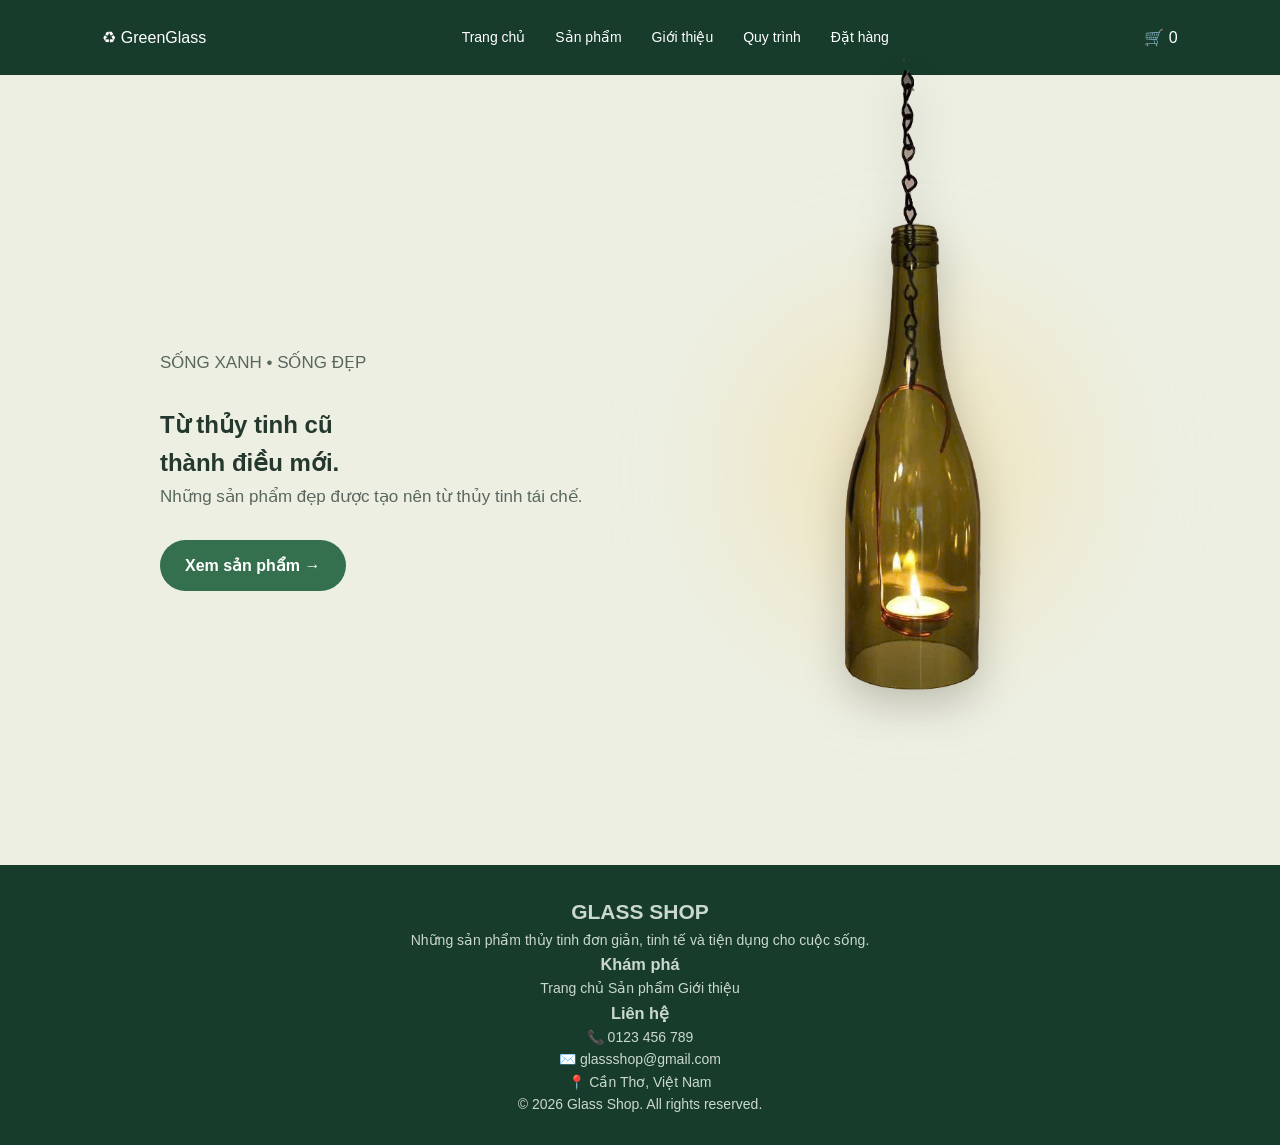
==== index.html/index.html @ 7a40cd33 "Initial website" ====
<!DOCTYPE html>
<html lang="vi">
<head>
    <meta charset="UTF-8">
    <meta name="viewport" content="width=device-width, initial-scale=1.0">
    <title>GreenGlass</title>

    <link rel="stylesheet" href="style.css">
</head>

<body>
    <main>
  
    <div id="menu-content"></div>

<section id="home" class="hero">
    <div>
        <p>SỐNG XANH • SỐNG ĐẸP</p>
        <h1>Từ thủy tinh cũ<br>thành <span>điều mới.</span></h1>
        <p>Những sản phẩm đẹp được tạo nên từ thủy tinh tái chế.</p>
        <a href="sanpham.html" class="btn">Xem sản phẩm →</a>
    </div>

    <div class="hero-image">
        <div class="hero-product">
        <img src="img/Banner2.png" alt="đèn chai thủy tinh">
        </div>
    </div>

    
</section>
</main>
<div id="footer-content"></div>
<script src="components.js"></script>
</body>
</html>
---- index.html/style.css ----
* {
    margin: 0;
    padding: 0;
    box-sizing: border-box;
}

html {
    scroll-behavior: smooth;
}

body {
    font-family: Arial, sans-serif;
    background: #f6f3ea;
    color: #24382d;
    min-height: 100%;
    line-height: 1.6;
}

a {
    text-decoration: none;
    color: inherit;
}

button {
    border: 0;
    cursor: pointer;
}
main{
    flex: 1; 
}

/* ===== HEADER ===== */

header {
    height: 75px;
    padding: 0 8%;
    background: #173c2b;
    color: white;

    display: flex;
    align-items: center;
    justify-content: space-between;
}

header h1 {
    color: #d5e6c9;
    font-size: 25px;
}

nav {
    display: flex;
    gap: 30px;
}

nav a {
    font-size: 14px;
    transition: .3s;
}

nav a:hover {
    color: #c9dfba;
}


/* ===== HERO ===== */

.hero {
    min-height: 600px;
    padding: 60px 8%;
    position: relative;
    display: grid; 
    grid-template-columns: 1fr 1fr; 
    align-items: center;
    min-height: 500px;
    background:
        linear-gradient(rgba(223, 233, 216, 0.40),
                        rgba(223, 233, 216, 0.40)),
        url("img/banner1.jpg") center / cover no-repeat;
}
.hero-product {
   height:100%; 
    display: flex;
    justify-content: center;
    align-items: center;
}

/* Ánh sáng phía sau chai */
.hero-product::before {
    content: "";
    position: absolute;
    width: 300px;
    height: 300px;
    border-radius: 50%;
    background: #f3d58a;
    filter: blur(80px);
    opacity: .45;
}

/* Chai */
.hero-product img {
   
   
    height: auto; 
    transform: translateY(-80px);
    width: 160%;
    max-height: 670px;
    object-fit: contain;
    max-width:none; 

    filter:
        drop-shadow(0 15px 20px rgba(0, 0, 0, .2));
}


.hero div {
    max-width: 1150px;
    margin: auto;
}

.hero h2 {
    max-width: 650px;
    font-size: 55px;
    line-height: 1.15;
    color: #173c2b;
    margin-bottom: 22px;
}

.hero p {
    max-width: 560px;
    color: #59675e;
    font-size: 17px;
    margin-bottom: 30px;
}

.btn {
    display: inline-block;
    background: #34704d;
    color: white;
    padding: 13px 25px;
    border-radius: 30px;
    font-weight: bold;
    transition: .3s;
}

.btn:hover,
button:hover {
    background: #173c2b;
    transform: translateY(-2px);
}


/* ===== SECTION ===== */

section {
    padding: 80px 8%;
}

section > h2 {
    text-align: center;
    color: #173c2b;
    font-size: 34px;
    margin-bottom: 45px;
}


/* ===== PRODUCTS ===== */

.products {
    max-width: 1100px;
    margin: auto;

    display: grid;
    grid-template-columns: repeat(3, 1fr);
    gap: 28px;
}

.product {
    background: white;
    border-radius: 18px;
    padding: 15px;

    box-shadow: 0 8px 25px rgba(40, 60, 45, .08);

    transition: .3s;
}

.product:hover {
    transform: translateY(-6px);
}

.product img {
    width: 500px;
    height: 500px; 
    object-fit: cover;
    border-radius: 13px;
    background: #dce8d5;
}

.product h3 {
    margin: 17px 5px 5px;
    color: #24563b;
    font-size: 18px;
}

.product p {
    margin: 0 5px 15px;
    color: #a36d45;
    font-size: 17px;
    font-weight: bold;
}

.product button {
    width: 100%;
    padding: 11px;
    border-radius: 25px;
    background: #34704d;
    color: white;
}


/* ===== ABOUT ===== */

.about {
    background: #e9e3d5;
}

.about p {
    max-width: 700px;
    margin: auto;
    text-align: center;
    color: #59645c;
    font-size: 16px;
}


/* ===== PROCESS ===== */

.process {
    background: #f6f3ea;
}

.process > div {
    max-width: 1000px;
    margin: auto;

    display: grid;
    grid-template-columns: repeat(4, 1fr);
    gap: 20px;
}

.process h3 {
    min-height: 130px;

    background: white;
    border-radius: 16px;

    display: flex;
    align-items: center;
    justify-content: center;

    text-align: center;
    padding: 20px;

    color: #34704d;
box-shadow: 0 7px 22px rgba(40, 60, 45, .07);

    transition: .3s;
}

.process h3:hover {
    transform: translateY(-5px);
    background: #edf4e9;
}


/* ===== FORM ===== */

#contact {
    background: #e4ecdf;
}

form {
    max-width: 650px;
    margin: auto;

    padding: 35px;

    background: white;
    border-radius: 20px;

    box-shadow: 0 10px 35px rgba(40, 60, 45, .1);
}

input,
select,
textarea {
    width: 100%;
    padding: 13px 15px;
    margin-bottom: 17px;

    border: 1px solid #d7ded3;
    border-radius: 9px;

    background: #fafbf8;
    outline: none;

    font-family: inherit;
    font-size: 14px;
}

input:focus,
select:focus,
textarea:focus {
    border-color: #34704d;
}

textarea {
    min-height: 110px;
    resize: vertical;
}

form button {
    width: 100%;
    padding: 13px;

    border-radius: 25px;

    background: #34704d;
    color: white;

    font-weight: bold;
}


/* ===== FOOTER ===== */

footer {
    background: #173c2b;
    color: #cbd8ce;

    text-align: center;
    padding: 30px 15px;

    font-size: 14px;
}


/* ===== TABLET ===== */

@media (max-width: 900px) {

    header {
        padding: 0 5%;
    }

    nav {
        gap: 15px;
    }

    .hero h2 {
        font-size: 45px;
    }

    .products {
        grid-template-columns: repeat(2, 1fr);
    }

    .process > div {
        grid-template-columns: repeat(2, 1fr);
    }
    .hero-product img { max-width: 420px;
    }
}


/* ===== PHONE ===== */

@media (max-width: 600px) {

    header {
        height: auto;
        padding: 18px 6%;

        flex-direction: column;
        gap: 15px;
    }

    nav {
        gap: 15px;
        flex-wrap: wrap;
        justify-content: center;
    }

    nav a {
        font-size: 13px;
    }

    .hero {
        min-height: 450px;
        padding: 60px 7%;
        text-align: center;
    }

    .hero h2 {
        font-size: 37px;
    }

    .hero p {
        font-size: 15px;
    }

    section {
        padding: 60px 6%;
    }

    section > h2 {
        font-size: 29px;
        margin-bottom: 30px;
    }

    .products {
        grid-template-columns: 1fr;
        gap: 22px;
    }

    .product img {
        height: 260px;
    }

    .process > div {
        grid-template-columns: 1fr;
    }

    .process h3 {
        min-height: 90px;
    }

    form {
        padding: 25px 18px;
    }
    .hero-product img { 
        max-width: 300px;
    }
}
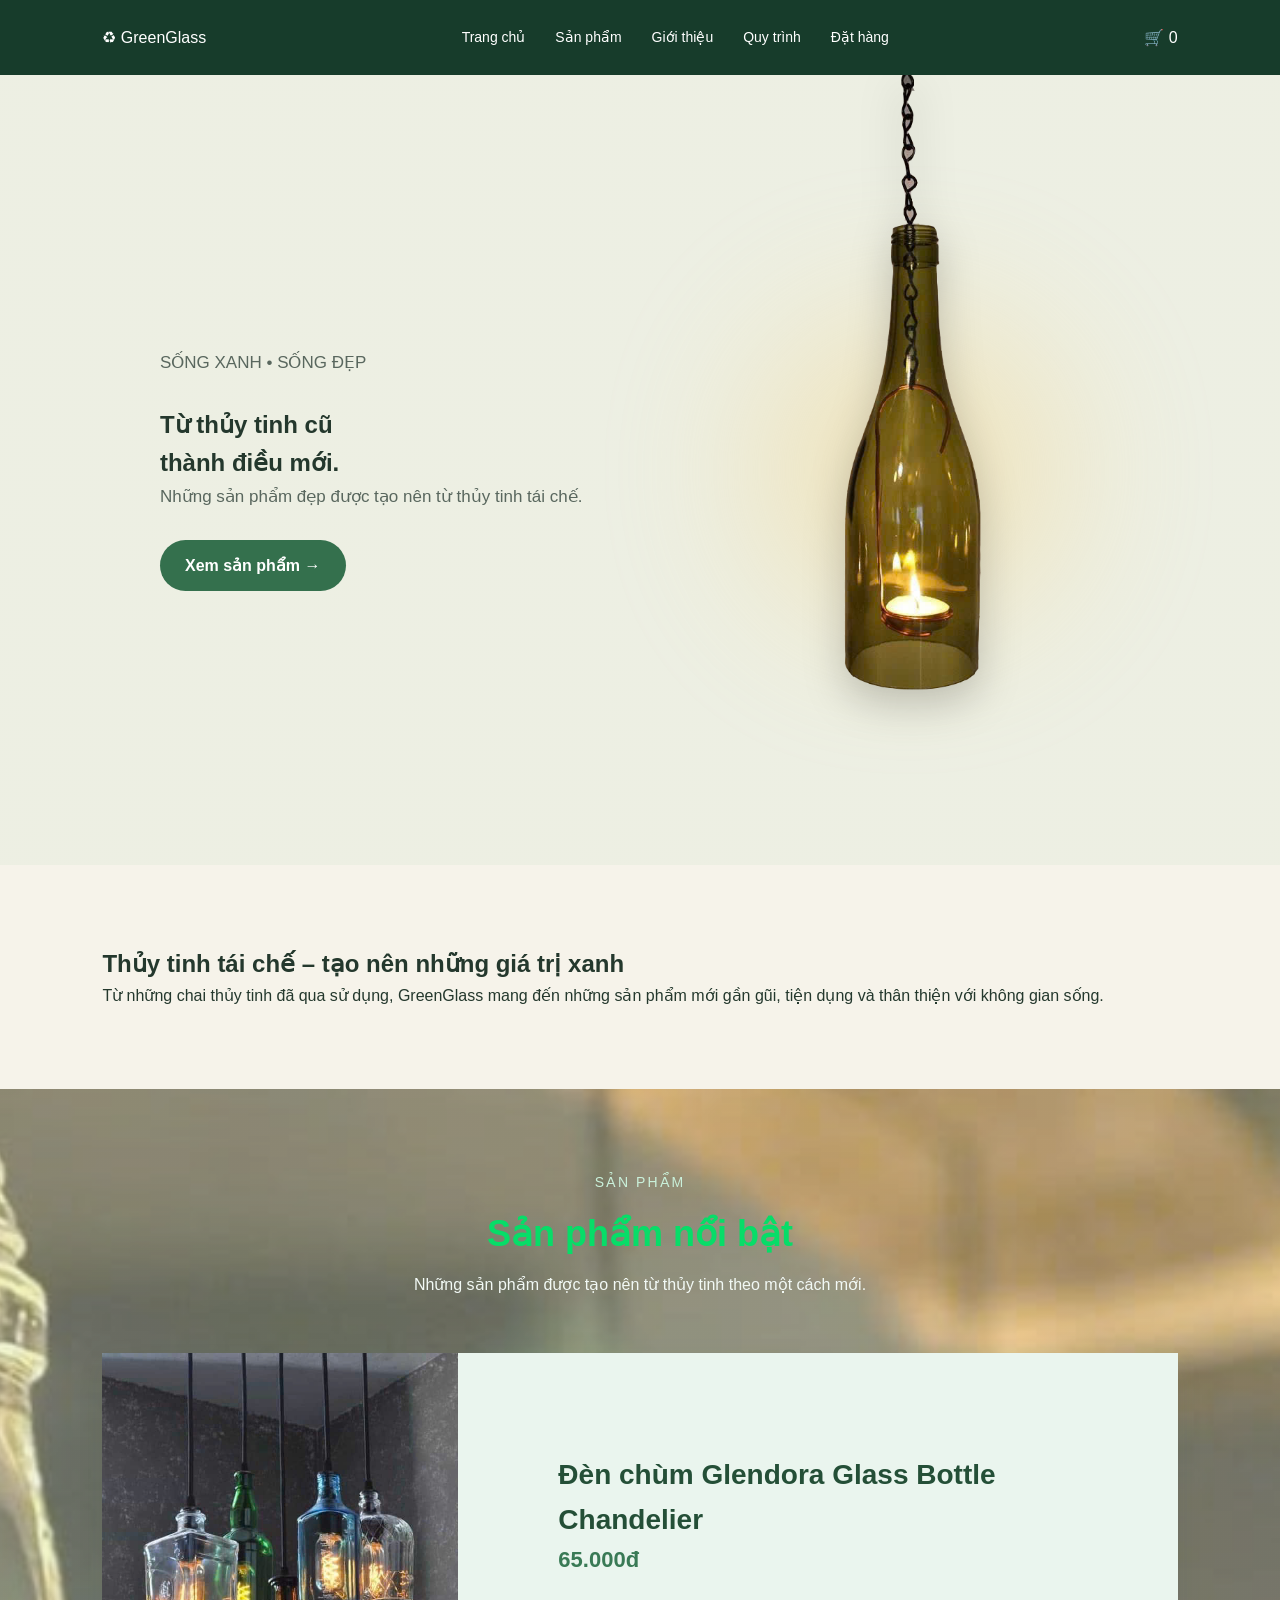
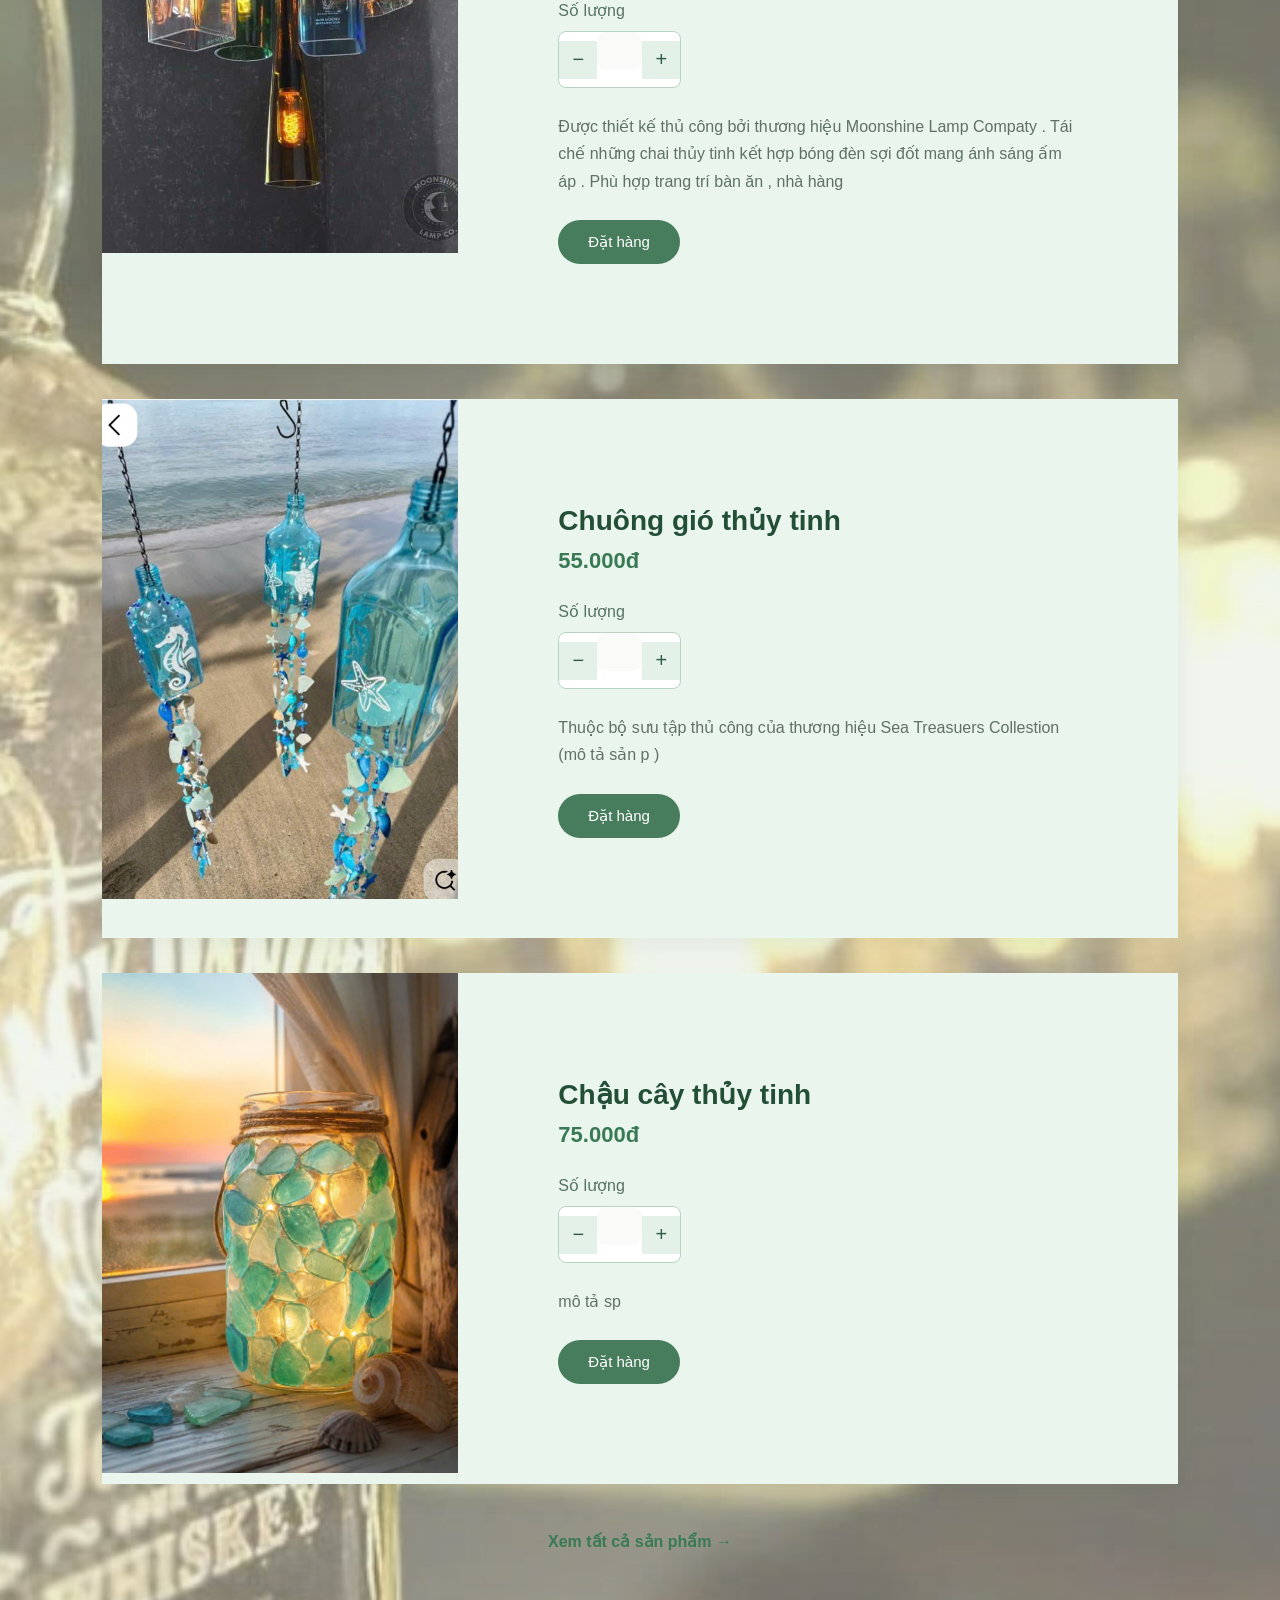
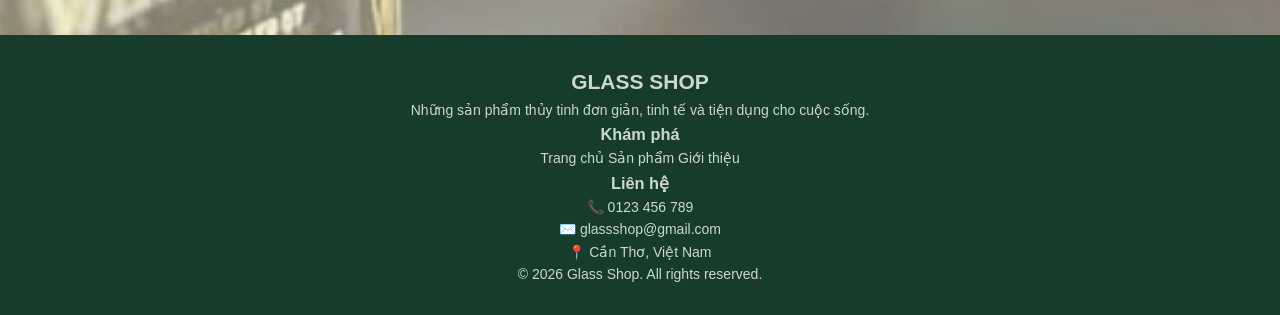
==== commit 8174171e: "Update website" ====
--- a/index.html/index.html
+++ b/index.html/index.html
@@ -9,11 +9,34 @@
 </head>
 
 <body>
-    <main>
+    
+   
   
     <div id="menu-content"></div>
-
+<main>
 <section id="home" class="hero">
+
+    <div class="hero-particles">
+    <span>🍀</span>
+    <span>✦</span>
+    <span>🍃</span>
+    <span>🍀</span>
+    <span>🍃</span>
+    <span>🍃</span>
+    <span>🍂·</span>
+    <span>❄️</span>
+    <span>🍃</span>
+    <span>✦</span>
+    <span>🍀</span>
+    <span>🍃</span>
+    <span>🍃</span>
+    <span>🍂·</span>
+    <span>❄️</span>
+    <span>🍃</span>
+    <span>🪷</span>
+
+</div>
+
     <div>
         <p>SỐNG XANH • SỐNG ĐẸP</p>
         <h1>Từ thủy tinh cũ<br>thành <span>điều mới.</span></h1>
@@ -26,8 +49,195 @@
         <img src="img/Banner2.png" alt="đèn chai thủy tinh">
         </div>
     </div>
-
-    
+    </section>
+
+  
+    <!-- PHẦN 1: BANNER -->
+<section class="intro">
+
+    <div class="intro-content">
+
+        <h1>Thủy tinh tái chế – tạo nên những giá trị xanh</h1>
+
+        <p>
+            Từ những chai thủy tinh đã qua sử dụng,
+            GreenGlass mang đến những sản phẩm mới
+            gần gũi, tiện dụng và thân thiện với không gian sống.
+        </p>
+
+        
+       
+
+    </div>
+
+</section>
+
+
+<!-- PHẦN 2: SẢN PHẨM NỔI BẬT -->
+<section class="featured-products" id="featured-products">
+
+    <div class="section-title">
+        <span>Sản phẩm</span>
+        <h2>Sản phẩm nổi bật</h2>
+        <p>Những sản phẩm được tạo nên từ thủy tinh theo một cách mới.</p>
+    </div>
+
+
+   <!-- SẢN PHẨM 1 -->
+<div class="product-card">
+
+    <div class="product-image">
+        <img src="img/sanpham1.jpg" alt="Sản phẩm thủy tinh">
+    </div>
+
+    <div class="product-info">
+
+        <h3>Đèn chùm Glendora Glass Bottle Chandelier </h3>
+
+        <p class="product-price">65.000đ</p>
+
+        <label>Số lượng</label>
+
+        <div class="quantity">
+            <button class="minus">−</button>
+            <input type="number" value="1" min="1">
+            <button class="plus">+</button>
+        </div>
+
+        <p class="product-description">
+          Được thiết kế thủ công bởi thương hiệu Moonshine Lamp Compaty . Tái chế những chai thủy 
+          tinh kết hợp bóng đèn sợi đốt mang ánh sáng ấm áp . Phù hợp trang trí bàn ăn , nhà hàng 
+        </p>
+
+        <button class="order-btn">
+            Đặt hàng
+        </button>
+
+    </div>
+
+</div>
+
+
+    <!-- SẢN PHẨM 2 -->
+    <div class="product-card">
+
+        <div class="product-image">
+            <img src="img/sanpham2.jpg" alt="Sản phẩm thủy tinh">
+        </div>
+
+        <div class="product-info">
+
+            <h3>Chuông gió thủy tinh </h3>
+
+            <p class="product-price">55.000đ</p>
+
+            <label>Số lượng</label>
+
+            <div class="quantity">
+                <button class="minus">−</button>
+                <input type="number" value="1" min="1">
+                <button class="plus">+</button>
+            </div>
+
+            <p class="product-description">
+                Thuộc bộ sưu tập thủ công của thương hiệu Sea Treasuers Collestion 
+                (mô tả sản p )
+            </p>
+
+            <button class="order-btn">
+                Đặt hàng
+            </button>
+
+        </div>
+    </div>
+
+
+    <!-- SẢN PHẨM 3 -->
+    <div class="product-card">
+
+        <div class="product-image">
+            <img src="img/sanpham3.jpg" alt="Sản phẩm thủy tinh">
+        </div>
+
+        <div class="product-info">
+<h3>Chậu cây thủy tinh</h3>
+
+            <p class="product-price">75.000đ</p>
+
+            <label>Số lượng</label>
+
+            <div class="quantity">
+                <button class="minus">−</button>
+                <input type="number" value="1" min="1">
+                <button class="plus">+</button>
+            </div>
+
+            <p class="product-description">
+                mô tả sp 
+            </p>
+
+            <button class="order-btn">
+                Đặt hàng
+            </button>
+
+        </div>
+    </div>
+
+
+    <div class="view-all">
+        <a href="sanpham.html">Xem tất cả sản phẩm →</a>
+    </div>
+
+</section>
+
+
+<!-- POPUP ĐĂNG NHẬP / ĐĂNG KÝ -->
+<div class="account-popup" id="accountPopup">
+
+    <div class="account-box">
+
+        <button class="close-popup" id="closePopup">×</button>
+
+        <h2>Đăng nhập</h2>
+
+        <p>Vui lòng đăng nhập hoặc tạo tài khoản để đặt hàng.</p>
+
+        <input type="email" placeholder="Email">
+
+        <input type="password" placeholder="Mật khẩu">
+
+        <button class="login-btn">Đăng nhập</button>
+
+        <p class="register-text">
+            Chưa có tài khoản?
+            <a href="#">Đăng ký</a>
+        </p>
+
+    </div>
+
+</div>
+
+ <script>
+const orderButtons = document.querySelectorAll(".order-btn");
+const accountPopup = document.getElementById("accountPopup");
+const closePopup = document.getElementById("closePopup");
+
+orderButtons.forEach(button => {
+    button.addEventListener("click", () => {
+        accountPopup.style.display = "flex";
+    });
+});
+
+closePopup.addEventListener("click", () => {
+    accountPopup.style.display = "none";
+});
+
+accountPopup.addEventListener("click", (event) => {
+    if (event.target === accountPopup) {
+        accountPopup.style.display = "none";
+    }
+});
+</script>
 </section>
 </main>
 <div id="footer-content"></div>
--- a/index.html/style.css
+++ b/index.html/style.css
@@ -26,7 +26,12 @@
     cursor: pointer;
 }
 main{
-    flex: 1; 
+    width: 100%; 
+}
+.hero, 
+.featured-products{
+    width: 100%; 
+    box-sizing: border-box;
 }
 
 /* ===== HEADER ===== */
@@ -65,6 +70,8 @@
 /* ===== HERO ===== */
 
 .hero {
+    width:100%; 
+    flex-shrink: 0;
     min-height: 600px;
     padding: 60px 8%;
     position: relative;
@@ -94,6 +101,8 @@
     background: #f3d58a;
     filter: blur(80px);
     opacity: .45;
+
+    animation: bottleGlow 3s ease-in-out infinte alternate; 
 }
 
 /* Chai */
@@ -161,7 +170,26 @@
     font-size: 34px;
     margin-bottom: 45px;
 }
-
+.section-title { 
+    text-align: center;
+    margin-bottom: 55px;
+
+}
+
+.section-title span { 
+    color : #caf1db; 
+    font-size : 14px; 
+    letter-spacing: 2px;
+    text-transform: uppercase;
+}
+.section-title h2 { 
+    color: #07dd68; 
+    font-size:36px;
+    margin: 10px 0; 
+}
+.section-title p{ 
+    color: #f2f9f5; 
+}
 
 /* ===== PRODUCTS ===== */
 
@@ -188,12 +216,13 @@
     transform: translateY(-6px);
 }
 
-.product img {
-    width: 500px;
+.product-image {
+    width: 600px;
     height: 500px; 
-    object-fit: cover;
-    border-radius: 13px;
-    background: #dce8d5;
+    overflow:hidden;
+    display:flex; 
+    align-items: center;
+    justify-content: center;
 }
 
 .product h3 {
@@ -216,7 +245,41 @@
     background: #34704d;
     color: white;
 }
-
+.product-card{ 
+    max-width: 8000px ; 
+    max-height: 700px;
+    margin: 0 auto 35px; 
+    display: flex; 
+    background: #eaf5ee; 
+    border-radius: hidden;
+    box-shadow: 0 8px 25px rgba(40, 80, 55, 0.08); 
+}
+.product-image img{
+    width : 100%; 
+    height: 100% ; 
+    object-fit: cover; 
+}
+.product-info { 
+    width: 100%; 
+    padding: 100px; 
+    object-fit: contain;
+}
+.product-info h3 {
+    color: #244f37; 
+    font-size: 28px;
+    margin-top: 0;
+}
+.product-price { 
+    color: #397a55; 
+    font-size: 22px; 
+    font-weight: 600;
+}
+.product-info label {
+    display: block; 
+    color: #557263; 
+    margin-top: 20px; 
+    margin-bottom: 8px;
+}
 
 /* ===== ABOUT ===== */
 
@@ -340,7 +403,7 @@
 
     text-align: center;
     padding: 30px 15px;
-
+    margin: auto;
     font-size: 14px;
 }
 
@@ -396,9 +459,31 @@
     }
 
     .hero {
-        min-height: 450px;
-        padding: 60px 7%;
+        width: 100%; 
+        box-sizing: border-box;
+        min-height: 500px;
+        padding: 60px 8%;
         text-align: center;
+        background: 
+               linear-gradient(
+                      rgba(223, 233, 216, 0.40),
+                      rgba(223, 233, 216, 0.40)    
+               ),
+               url("img/Banner1.jpg") center / cover no-repeat;
+               display:grid;
+               align-items: center;
+               justify-content: center;
+               text-align: center;
+               color: white; 
+               grid-template-columns: 1fr 1fr;
+
+    }
+    .hero h1 {
+
+        font-size: 48px;
+        margin-bottom: 20px;
+        font-weight: 600;
+
     }
 
     .hero h2 {
@@ -407,8 +492,18 @@
 
     .hero p {
         font-size: 15px;
-    }
-
+        line-height: 1.8; 
+        margin-bottom: 30px;
+    }
+    .hero-btn { 
+        display: inline-block; 
+        padding: 13px 28px; 
+        background: white; 
+        color: #315d47; 
+        text-decoration: none;
+        border-radius: 30px;
+        font-weight: 600;
+    }
     section {
         padding: 60px 6%;
     }
@@ -442,3 +537,350 @@
         max-width: 300px;
     }
 }
+/*Sản phẩm giới thiệu  */ 
+.featured-products { 
+    padding: 80px 8%; 
+    background: 
+    linear-gradient(
+             rgba(223, 233, 216, 0.40),
+             rgba(223, 233, 216, 0.40)
+             ),  
+             url("img/Banner1.jpg") center / cover no-repeat;
+
+    width: 100%; 
+    flex-shrink: 0;
+}
+
+/* SỐ LƯỢNG */
+
+.quantity {
+
+    display: flex;
+
+    align-items: center;
+
+    width: fit-content;
+
+    border: 1px solid #b8d3c1;
+
+    border-radius: 8px;
+
+    overflow: hidden;
+
+    background: white;
+
+}
+
+.quantity button {
+
+    width: 38px;
+
+    height: 38px;
+
+    border: none;
+
+    background: #e3f1e8;
+
+    color: #315d43;
+
+    font-size: 20px;
+
+    cursor: pointer;
+
+}
+
+.quantity input {
+
+    width: 45px;
+
+    height: 38px;
+
+    border: none;
+
+    text-align: center;
+
+    outline: none;
+
+}
+
+.product-description {
+
+    color: #5f7167;
+
+    line-height: 1.7;
+
+    margin: 25px 0;
+
+}
+
+/* NÚT ĐẶT HÀNG */
+
+.order-btn {
+
+    border: none;
+
+    padding: 13px 30px;
+
+    background: #477d5c;
+
+    color: white;
+
+    border-radius: 25px;
+
+    font-size: 15px;
+
+    cursor: pointer;
+
+}
+
+.order-btn:hover {
+
+    background: #356746;
+
+}
+
+/* XEM TẤT CẢ */
+
+.view-all {
+
+    text-align: center;
+
+    margin-top: 45px;
+
+}
+
+.view-all a {
+
+    color: #397a55;
+
+    text-decoration: none;
+
+    font-weight: 600;
+
+}
+
+/* =========================
+
+   POPUP TÀI KHOẢN
+
+========================= */
+
+.account-popup {
+
+    display: none;
+
+    position: fixed;
+
+    inset: 0;
+
+    background: rgba(0, 0, 0, 0.45);
+
+    align-items: center;
+
+    justify-content: center;
+
+    z-index: 1000;
+
+}
+
+.account-box {
+
+    width: 380px;
+
+    max-width: 90%;
+
+    background: white;
+
+    padding: 35px;
+
+    border-radius: 20px;
+
+    position: relative;
+
+}
+
+.account-box h2 {
+
+    color: #315d43;
+
+}
+
+.account-box p {
+
+    color: #68776e;
+
+    line-height: 1.5;
+
+}
+
+.account-box input {
+
+    width: 100%;
+
+    box-sizing: border-box;
+
+    padding: 13px;
+
+    margin-top: 12px;
+
+    border: 1px solid #cbdcd1;
+
+    border-radius: 8px;
+
+    outline: none;
+
+}
+
+.login-btn {
+
+    width: 100%;
+
+    margin-top: 18px;
+
+    padding: 13px;
+
+    border: none;
+
+    border-radius: 8px;
+
+    background: #477d5c;
+
+    color: white;
+
+    cursor: pointer;
+
+}
+
+.close-popup {
+
+    position: absolute;
+
+    right: 18px;
+
+    top: 12px;
+
+    border: none;
+
+    background: none;
+
+    font-size: 28px;
+
+    cursor: pointer;
+
+}
+
+.register-text {
+
+    text-align: center;
+
+    margin-top: 20px;
+
+}
+
+.register-text a {
+
+    color: #397a55;
+
+}
+
+/* =========================
+   HIỆU ỨNG XANH NHẸ
+========================= */
+
+.hero {
+    position: relative;
+    overflow: hidden;
+}
+
+/* Lớp hiệu ứng phủ toàn banner */
+.hero-particles {
+    position: absolute;
+    inset: 0;
+    pointer-events: none;
+    overflow: hidden;
+    z-index: 1;
+}
+
+/* Các hạt/lá */
+.hero-particles span {
+    position: absolute;
+    opacity: 0;
+    font-size: 18px;
+    animation: floatLeaf 8s ease-in-out infinite;
+}
+
+/* Vị trí từng hạt */
+
+.hero-particles span:nth-child(1) {
+    left: 8%;
+    top: 20%;
+    animation-delay: 0s;
+}
+
+.hero-particles span:nth-child(2) {
+    left: 22%;
+    top: 65%;
+    font-size: 14px;
+    animation-delay: 2s;
+}
+
+.hero-particles span:nth-child(3) {
+    left: 42%;
+    top: 15%;
+    font-size: 15px;
+    animation-delay: 4s;
+}
+
+.hero-particles span:nth-child(4) {
+    left: 58%;
+    top: 75%;
+    font-size: 20px;
+    animation-delay: 1s;
+}
+
+.hero-particles span:nth-child(5) {
+    left: 76%;
+    top: 18%;
+    font-size: 13px;
+    animation-delay: 3s;
+}
+
+.hero-particles span:nth-child(6) {
+    left: 88%;
+    top: 65%;
+    font-size: 17px;
+    animation-delay: 5s;
+}
+
+
+/* Chuyển động rất nhẹ */
+@keyframes floatLeaf {
+
+    0% {
+        opacity: 0;
+        transform: translateY(-20px) translateX(0) rotate(0deg);
+    }
+
+    8% {
+        opacity: 0.55;
+    }
+
+    90% {
+        opacity: 0.55;
+    }
+
+    100% {
+        opacity: 0;
+        transform: translateY(600px) translateX(-15px) rotate(180deg);
+    }
+}
+@keyframes bottleGlow{
+    from{
+        opacity: 30; 
+        transform: scale(.92);
+    }
+    to{
+        opacity: 60; 
+        transform:scale(1.05);
+    }
+}
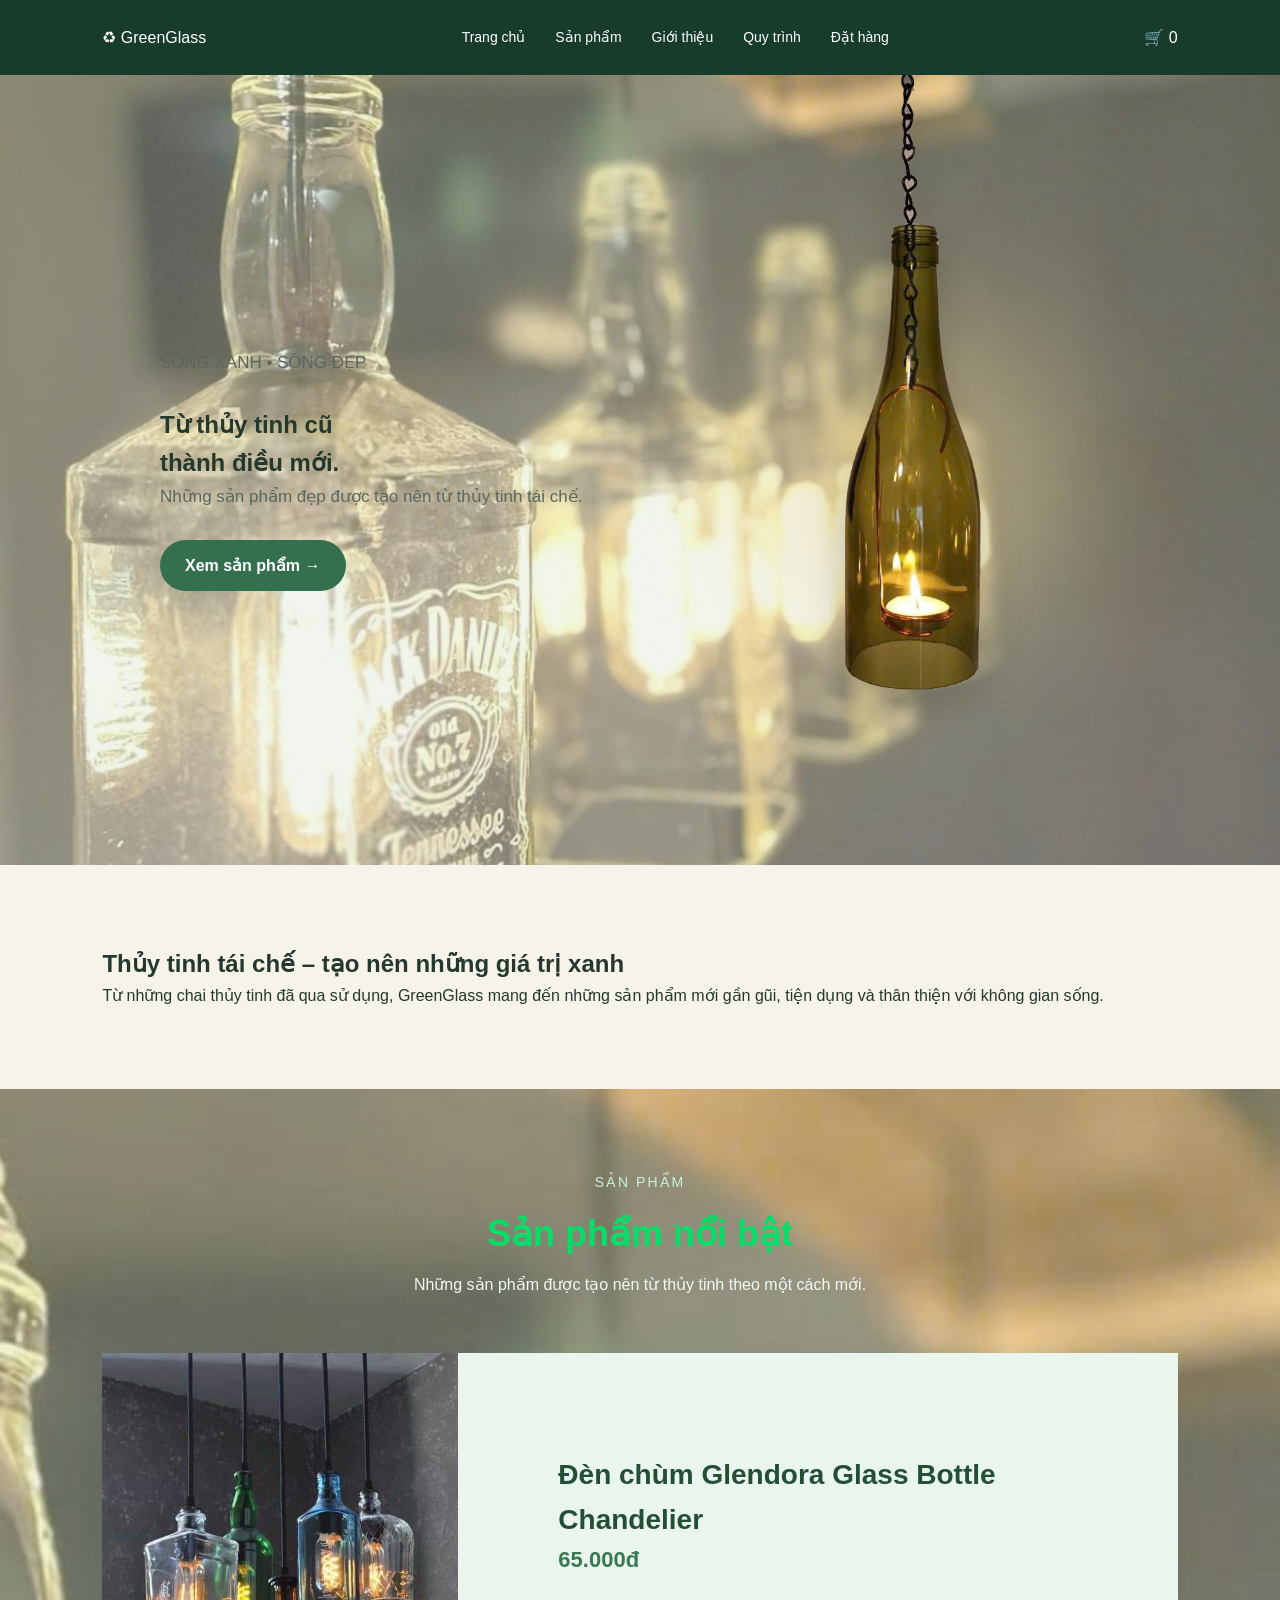
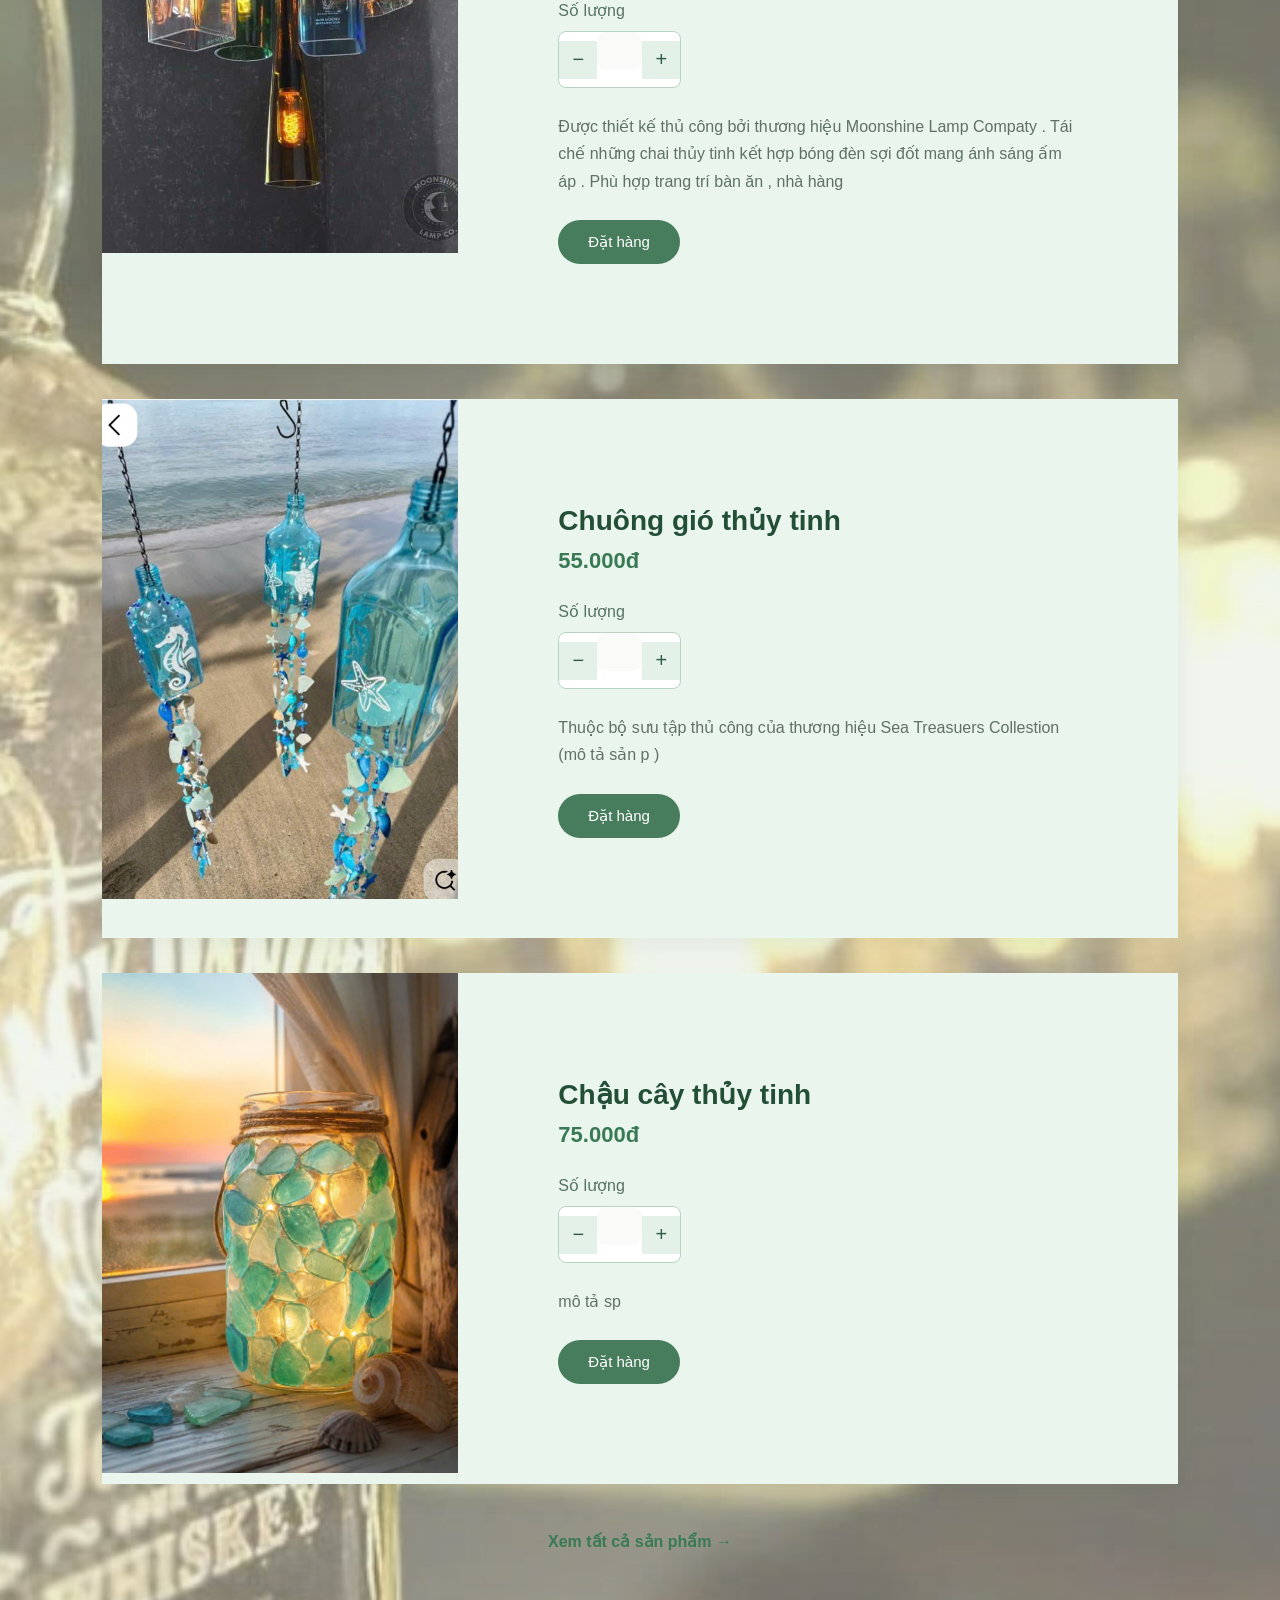
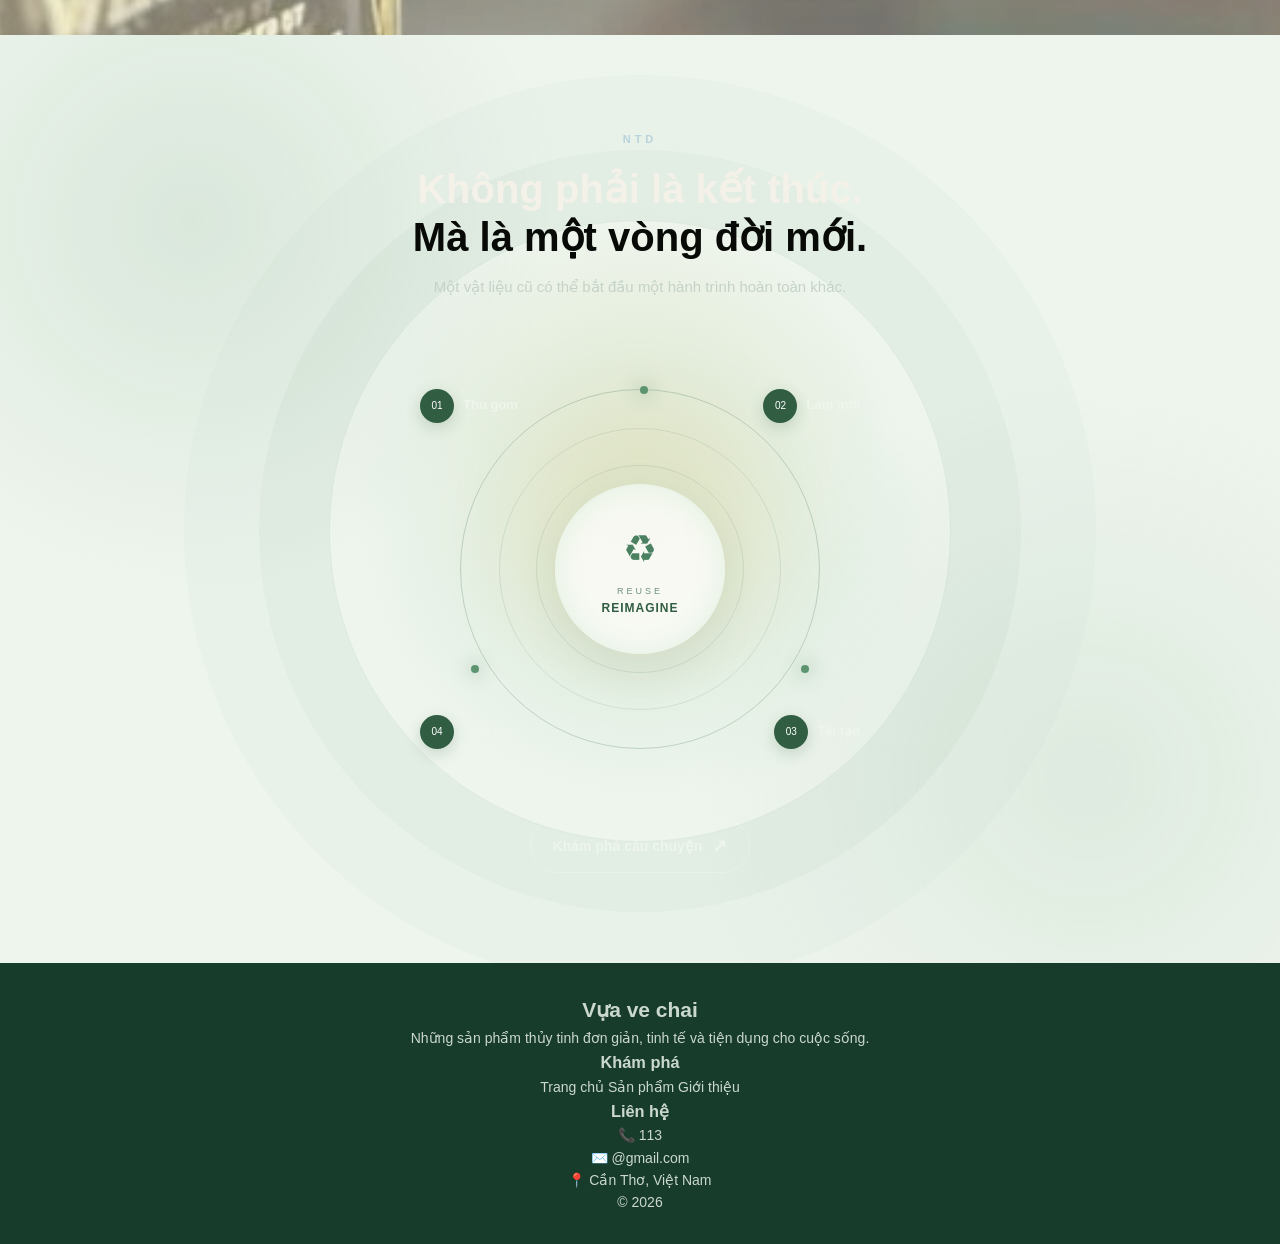
==== commit a13d19db: "Update" ====
--- a/index.html/index.html
+++ b/index.html/index.html
@@ -216,6 +216,59 @@
     </div>
 
 </div>
+
+<section class="cycle-section">
+
+    <div class="cycle-bg"></div>
+
+    <div class="cycle-head">
+        <span>NTD</span>
+        <h2>Không phải là kết thúc.<br><em>Mà là một vòng đời mới.</em></h2>
+        <p>
+            Một vật liệu cũ có thể bắt đầu một hành trình hoàn toàn khác.
+        </p>
+    </div>
+
+    <div class="cycle">
+        <div class="cycle-ring">
+            <i class="dot dot-1"></i>
+            <i class="dot dot-2"></i>
+            <i class="dot dot-3"></i>
+        </div>
+
+        <div class="cycle-center">
+            <strong>♻</strong>
+            <small>REUSE</small>
+            <b>REIMAGINE</b>
+        </div>
+
+        <div class="cycle-point point-1">
+            <span>01</span>
+            <b>Thu gom</b>
+        </div>
+
+        <div class="cycle-point point-2">
+            <span>02</span>
+            <b>Làm mới</b>
+        </div>
+
+        <div class="cycle-point point-3">
+            <span>03</span>
+            <b>Tái tạo</b>
+        </div>
+
+        <div class="cycle-point point-4">
+            <span>04</span>
+            <b>Tiếp tục</b>
+        </div>
+    </div>
+
+    <a href="gioithieu.html" class="cycle-link">
+        Khám phá câu chuyện <span>↗</span>
+    </a>
+
+</section>
+
 
  <script>
 const orderButtons = document.querySelectorAll(".order-btn");
@@ -240,7 +293,14 @@
 </script>
 </section>
 </main>
+
+
+
+
+
 <div id="footer-content"></div>
 <script src="components.js"></script>
+
+
 </body>
 </html>
--- a/index.html/style.css
+++ b/index.html/style.css
@@ -82,7 +82,7 @@
     background:
         linear-gradient(rgba(223, 233, 216, 0.40),
                         rgba(223, 233, 216, 0.40)),
-        url("img/banner1.jpg") center / cover no-repeat;
+        url("img/Banner1.jpg") center / cover no-repeat;
 }
 .hero-product {
    height:100%; 
@@ -102,7 +102,7 @@
     filter: blur(80px);
     opacity: .45;
 
-    animation: bottleGlow 3s ease-in-out infinte alternate; 
+    animation: bottleGlow 3s ease-in-out infinite alternate; 
 }
 
 /* Chai */
@@ -480,7 +480,7 @@
     }
     .hero h1 {
 
-        font-size: 48px;
+        font-size: 30px;
         margin-bottom: 20px;
         font-weight: 600;
 
@@ -513,11 +513,6 @@
         margin-bottom: 30px;
     }
 
-    .products {
-        grid-template-columns: 1fr;
-        gap: 22px;
-    }
-
     .product img {
         height: 260px;
     }
@@ -534,7 +529,7 @@
         padding: 25px 18px;
     }
     .hero-product img { 
-        max-width: 300px;
+        max-width: 180px;
     }
 }
 /*Sản phẩm giới thiệu  */ 
@@ -876,11 +871,505 @@
 }
 @keyframes bottleGlow{
     from{
-        opacity: 30; 
+        opacity: .30; 
         transform: scale(.92);
     }
     to{
-        opacity: 60; 
+        opacity: .60; 
         transform:scale(1.05);
     }
 }
+
+/* ===== SẢN PHẨM TRÊN ĐIỆN THOẠI ===== */
+
+@media (max-width: 600px) {
+
+    .product-card {
+        width: 94%;
+        margin: 0 auto 25px;
+
+        display: flex;
+        flex-direction: column;
+
+        box-sizing: border-box;
+    }
+
+    .product-image {
+        width: 100%;
+        height: 220px;
+    }
+
+    .product-image img {
+        width: 100%;
+        height: 100%;
+        object-fit: contain;
+    }
+
+    .product-info {
+        width: 100%;
+        padding: 18px;
+        box-sizing: border-box;
+    }
+
+    .product-info h3 {
+        font-size: 19px;
+        margin-top: 0;
+    }
+
+    .product-price {
+        font-size: 17px;
+    }
+
+    .product-description {
+        font-size: 14px;
+        line-height: 1.6;
+    }
+
+    .order-btn {
+        width: 100%;
+        padding: 11px;
+    }
+}
+/* ===== GREEN CYCLE ===== */
+
+.cycle-section {
+    position: relative;
+    min-height: 700px;
+    padding: 90px 8%;
+    overflow: hidden;
+    background: #eef5ed;
+    text-align: center;
+}
+
+.cycle-bg {
+    position: absolute;
+    width: 600px;
+    height: 600px;
+    left: 50%;
+    top: 52%;
+    transform: translate(-50%, -50%);
+    border-radius: 50%;
+    background: radial-gradient(
+        circle,
+        rgba(201, 226, 205, .65),
+        transparent 68%
+    );
+    pointer-events: none;
+}
+
+.cycle-head {
+    position: relative;
+    z-index: 3;
+    max-width: 650px;
+    margin: auto;
+}
+
+.cycle-head span {
+    color: #5d896a;
+    font-size: 11px;
+    letter-spacing: 4px;
+    font-weight: bold;
+}
+
+.cycle-head h2 {
+    margin: 14px 0;
+    color: #173c2b;
+    font-size: 40px;
+    line-height: 1.2;
+}
+
+.cycle-head h2 em {
+    color: #4b8060;
+    font-style: normal;
+}
+
+.cycle-head p {
+    color: #68776e;
+    font-size: 15px;
+}
+
+/* VÒNG TRUNG TÂM */
+
+.cycle {
+    position: relative;
+    width: 430px;
+    height: 430px;
+    margin: 55px auto 35px;
+}
+
+.cycle-ring {
+    position: absolute;
+    inset: 35px;
+    border: 1px solid rgba(65,112,78,.25);
+    border-radius: 50%;
+    animation: cycleRotate 18s linear infinite;
+}
+
+.cycle-ring::before,
+.cycle-ring::after {
+    content: "";
+    position: absolute;
+    border-radius: 50%;
+    border: 1px solid rgba(65,112,78,.13);
+}
+
+.cycle-ring::before {
+    inset: 38px;
+}
+
+.cycle-ring::after {
+    inset: 75px;
+}
+
+/* ĐIỂM SÁNG */
+
+.dot {
+    position: absolute;
+    width: 8px;
+    height: 8px;
+    border-radius: 50%;
+    background: #5d9470;
+    box-shadow: 0 0 18px rgba(71,125,92,.8);
+}
+
+.dot-1 {
+    top: -4px;
+    left: 50%;
+}
+
+.dot-2 {
+    right: 10px;
+    bottom: 75px;
+}
+
+.dot-3 {
+    left: 10px;
+    bottom: 75px;
+}
+
+/* TRUNG TÂM */
+
+.cycle-center {
+    position: absolute;
+    inset: 130px;
+    z-index: 2;
+    display: flex;
+    flex-direction: column;
+    align-items: center;
+    justify-content: center;
+    border-radius: 50%;
+    background: rgba(255,255,255,.75);
+    box-shadow:
+        0 15px 45px rgba(45,85,55,.1),
+        inset 0 0 30px rgba(220,238,220,.8);
+    backdrop-filter: blur(5px);
+}
+
+.cycle-center strong {
+    font-size: 38px;
+    color: #4b8060;
+    font-weight: normal;
+    animation: centerPulse 3s ease-in-out infinite;
+}
+
+.cycle-center small {
+    margin-top: 4px;
+    color: #71917b;
+    font-size: 9px;
+    letter-spacing: 3px;
+}
+
+.cycle-center b {
+    color: #315d43;
+    font-size: 12px;
+    letter-spacing: 1px;
+}
+
+/* 4 MỐC */
+
+.cycle-point {
+    position: absolute;
+    z-index: 4;
+    display: flex;
+    align-items: center;
+    gap: 9px;
+    color: #315d43;
+}
+
+.cycle-point span {
+    display: flex;
+    align-items: center;
+    justify-content: center;
+    width: 34px;
+    height: 34px;
+    border-radius: 50%;
+    background: #315d43;
+    color: white;
+    font-size: 10px;
+    box-shadow: 0 5px 15px rgba(49,93,67,.2);
+}
+
+.cycle-point b {
+    font-size: 13px;
+    white-space: nowrap;
+}
+.point-1 {
+    top: 35px;
+    left: -5px;
+}
+
+.point-2 {
+    top: 35px;
+    right: -5px;
+}
+
+.point-3 {
+    bottom: 35px;
+    right: -5px;
+}
+
+.point-4 {
+    bottom: 35px;
+    left: -5px;
+}
+
+/* NÚT */
+
+.cycle-link {
+    position: relative;
+    z-index: 5;
+    display: inline-flex;
+    align-items: center;
+    gap: 10px;
+    padding: 12px 22px;
+    border: 1px solid #9dbba5;
+    border-radius: 30px;
+    color: #315d43;
+    font-size: 14px;
+    font-weight: bold;
+    transition: .35s;
+}
+
+.cycle-link span {
+    font-size: 18px;
+    transition: .35s;
+}
+
+.cycle-link:hover {
+    background: #315d43;
+    color: white;
+    transform: translateY(-3px);
+}
+
+.cycle-link:hover span {
+    transform: translate(3px,-3px);
+}
+
+/* CHUYỂN ĐỘNG */
+
+@keyframes cycleRotate {
+    to {
+        transform: rotate(360deg);
+    }
+}
+
+@keyframes centerPulse {
+    0%,100% {
+        transform: scale(1);
+        opacity: .8;
+    }
+
+    50% {
+        transform: scale(1.12);
+        opacity: 1;
+    }
+}
+
+/* ĐIỆN THOẠI */
+
+@media (max-width: 600px) {
+
+    .cycle-section {
+        min-height: 620px;
+        padding: 65px 6%;
+    }
+
+    .cycle-head h2 {
+        font-size: 29px;
+    }
+
+    .cycle-head p {
+        font-size: 14px;
+    }
+
+    .cycle {
+        width: 300px;
+        height: 300px;
+        margin-top: 40px;
+    }
+
+    .cycle-ring {
+        inset: 25px;
+    }
+
+    .cycle-center {
+        inset: 90px;
+    }
+
+    .cycle-center strong {
+        font-size: 30px;
+    }
+
+    .cycle-point span {
+        width: 28px;
+        height: 28px;
+        font-size: 9px;
+        background: #d9c27c;
+    }
+
+    .cycle-point b {
+        font-size: 11px;
+    }
+
+    .point-1 {
+        left: -10px;
+        top: 25px;
+    }
+
+    .point-2 {
+        right: -10px;
+        top: 25px;
+    }
+
+    .point-3 {
+        right: -10px;
+        bottom: 25px;
+    }
+
+    .point-4 {
+        left: -10px;
+        bottom: 25px;
+    }
+}
+/* ===== NỀN ÁNH ĐÈN + THỦY TINH ===== */
+
+.cycle-section {
+    position: relative;
+    overflow: hidden;
+    isolation: isolate;
+    background:
+        radial-gradient(
+            circle at 50% 45%,
+            rgba(246, 211, 137, .18),
+            transparent 30%
+        ),
+        radial-gradient(
+            circle at 15% 20%,
+            rgba(111, 160, 125, .16),
+            transparent 28%
+        ),
+        radial-gradient(
+            circle at 85% 80%,
+            rgba(111, 160, 125, .12),
+            transparent 30%
+        ),
+        #eef5ed;
+
+
+}
+
+.cycle-section::before {
+    content: "";
+    position: absolute;
+    width: 620px;
+    height: 620px;
+    left: 50%;
+    top: 55%;
+    transform: translate(-50%, -50%);
+
+    border: 1px solid rgba(71, 125, 92, .10);
+    border-radius: 50%;
+
+    box-shadow:
+        0 0 0 70px rgba(71, 125, 92, .045),
+        0 0 0 145px rgba(71, 125, 92, .025);
+
+    animation: glassRing 18s linear infinite;
+    z-index: 0;
+    pointer-events: none;
+    margin-top:var(--scroll-move, 0px); 
+}
+
+.cycle-section::after {
+    content: "";
+    position: absolute;
+    width: 260px;
+    height: 260px;
+    left: 50%;
+    top: 52%;
+    transform: translate(-50%, -50%);
+
+    border-radius: 50%;
+    background: rgba(246, 211, 137, .16);
+    filter: blur(35px);
+
+    animation: lampGlow 5s ease-in-out infinite;
+    z-index: 0;
+    pointer-events: none;
+
+    margin-top:calc(var(--scroll-move, 0px) * -0.6); 
+}
+
+.cycle-head,
+.cycle,
+.cycle-link {
+    position: relative;
+    z-index: 2;
+}
+
+@keyframes glassRing {
+    from {
+        transform: translate(-50%, -50%) rotate(0);
+    }
+
+    to {
+        transform: translate(-50%, -50%) rotate(360deg);
+    }
+}
+
+@keyframes lampGlow {
+    0%, 100% {
+        opacity: .5;
+        transform: translate(-50%, -50%) scale(.9);
+    }
+
+    50% {
+        opacity: 1;
+        transform: translate(-50%, -50%) scale(1.12);
+    }
+}
+
+.cycle-head h2{ 
+    color: #f4f1e8; 
+}
+.cycle-head h2 em{ 
+    color: #070a07; 
+}
+.cycle-head p{ 
+    color: #c5d2c8; 
+}
+.cycle-head span{
+    color: #b8d3db; 
+}
+.cycle-point { 
+    color: #eef5ed; 
+}
+.cycle-link{ 
+    color: #eef5ed;
+    border-color: rgba(238,245,237, .45);
+}
+.cycle-link:hover{ 
+    background: #d9c27c;
+    color: #173c2b;
+}
+
